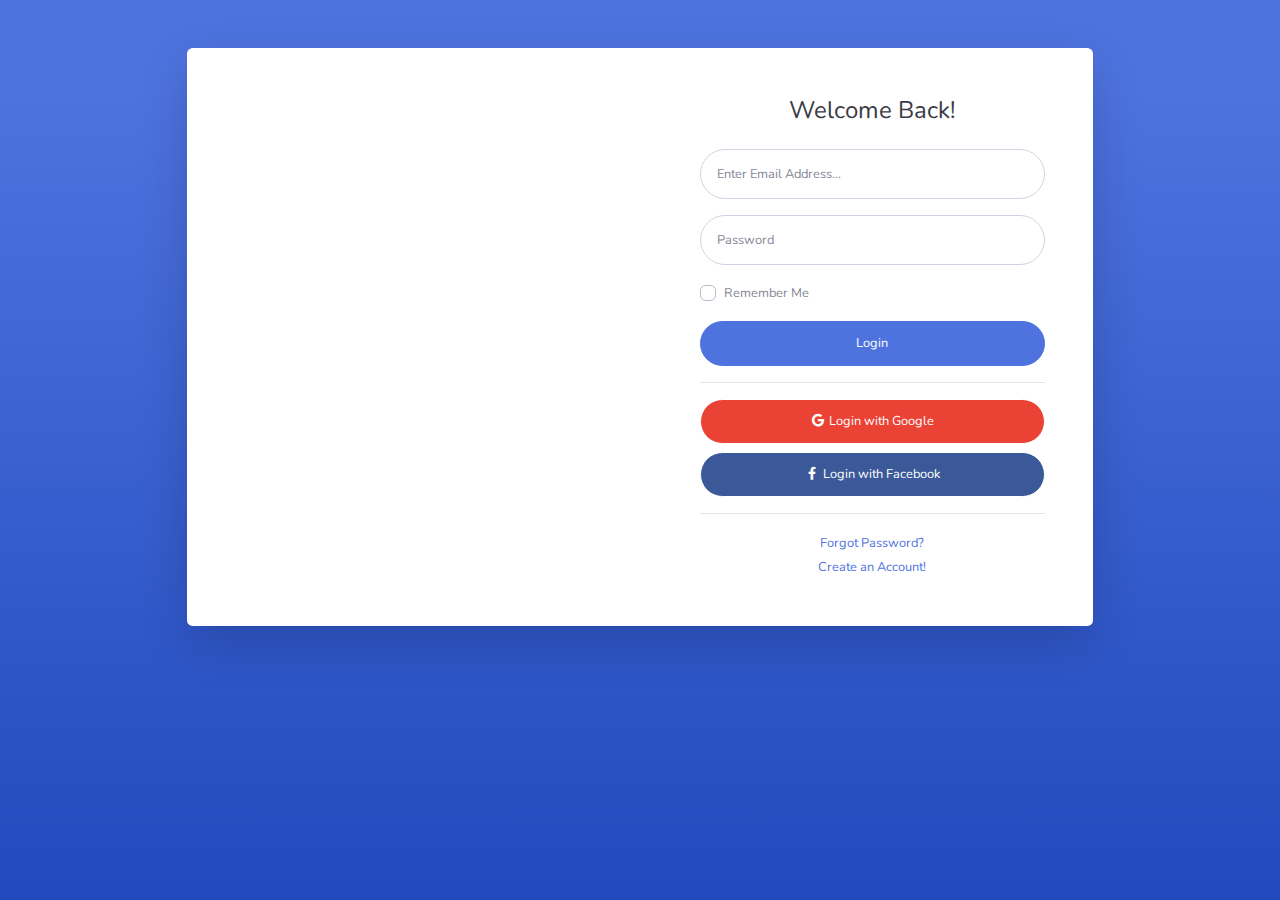
==== login.html @ 9b18bfa4 "First Commit" ====
<!DOCTYPE html>
<html lang="en">

<head>

    <meta charset="utf-8">
    <meta http-equiv="X-UA-Compatible" content="IE=edge">
    <meta name="viewport" content="width=device-width, initial-scale=1, shrink-to-fit=no">
    <meta name="description" content="">
    <meta name="author" content="">

    <title>SB Admin 2 - Login</title>

    <!-- Custom fonts for this template-->
    <link href="vendor/fontawesome-free/css/all.min.css" rel="stylesheet" type="text/css">
    <link
        href="https://fonts.googleapis.com/css?family=Nunito:200,200i,300,300i,400,400i,600,600i,700,700i,800,800i,900,900i"
        rel="stylesheet">

    <!-- Custom styles for this template-->
    <link href="css/sb-admin-2.min.css" rel="stylesheet">

</head>

<body class="bg-gradient-primary">

    <div class="container">

        <!-- Outer Row -->
        <div class="row justify-content-center">

            <div class="col-xl-10 col-lg-12 col-md-9">

                <div class="card o-hidden border-0 shadow-lg my-5">
                    <div class="card-body p-0">
                        <!-- Nested Row within Card Body -->
                        <div class="row">
                            <div class="col-lg-6 d-none d-lg-block bg-login-image"></div>
                            <div class="col-lg-6">
                                <div class="p-5">
                                    <div class="text-center">
                                        <h1 class="h4 text-gray-900 mb-4">Welcome Back!</h1>
                                    </div>
                                    <form class="user">
                                        <div class="form-group">
                                            <input type="email" class="form-control form-control-user"
                                                id="exampleInputEmail" aria-describedby="emailHelp"
                                                placeholder="Enter Email Address...">
                                        </div>
                                        <div class="form-group">
                                            <input type="password" class="form-control form-control-user"
                                                id="exampleInputPassword" placeholder="Password">
                                        </div>
                                        <div class="form-group">
                                            <div class="custom-control custom-checkbox small">
                                                <input type="checkbox" class="custom-control-input" id="customCheck">
                                                <label class="custom-control-label" for="customCheck">Remember
                                                    Me</label>
                                            </div>
                                        </div>
                                        <a href="index.html" class="btn btn-primary btn-user btn-block">
                                            Login
                                        </a>
                                        <hr>
                                        <a href="index.html" class="btn btn-google btn-user btn-block">
                                            <i class="fab fa-google fa-fw"></i> Login with Google
                                        </a>
                                        <a href="index.html" class="btn btn-facebook btn-user btn-block">
                                            <i class="fab fa-facebook-f fa-fw"></i> Login with Facebook
                                        </a>
                                    </form>
                                    <hr>
                                    <div class="text-center">
                                        <a class="small" href="forgot-password.html">Forgot Password?</a>
                                    </div>
                                    <div class="text-center">
                                        <a class="small" href="register.html">Create an Account!</a>
                                    </div>
                                </div>
                            </div>
                        </div>
                    </div>
                </div>

            </div>

        </div>

    </div>

    <!-- Bootstrap core JavaScript-->
    <script src="vendor/jquery/jquery.min.js"></script>
    <script src="vendor/bootstrap/js/bootstrap.bundle.min.js"></script>

    <!-- Core plugin JavaScript-->
    <script src="vendor/jquery-easing/jquery.easing.min.js"></script>

    <!-- Custom scripts for all pages-->
    <script src="js/sb-admin-2.min.js"></script>

</body>

</html>
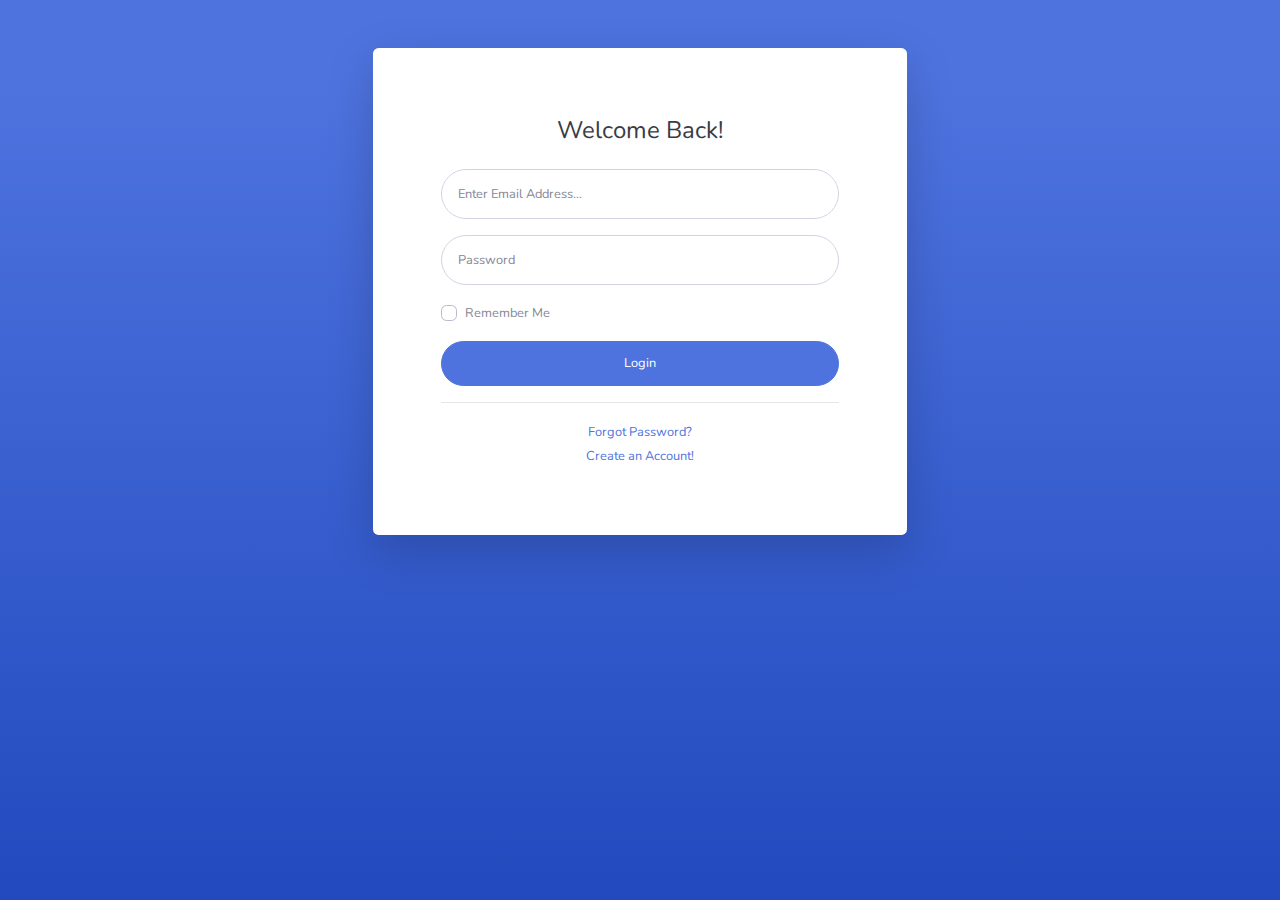
==== commit 4d190957: "Styling changes in Login" ====
--- a/login.html
+++ b/login.html
@@ -1,4 +1,4 @@
-<!DOCTYPE html>
+﻿<!DOCTYPE html>
 <html lang="en">
 
 <head>
@@ -29,14 +29,13 @@
         <!-- Outer Row -->
         <div class="row justify-content-center">
 
-            <div class="col-xl-10 col-lg-12 col-md-9">
+            <div class="col-lg-6">
 
                 <div class="card o-hidden border-0 shadow-lg my-5">
-                    <div class="card-body p-0">
+                    <div class="card-body">
                         <!-- Nested Row within Card Body -->
-                        <div class="row">
-                            <div class="col-lg-6 d-none d-lg-block bg-login-image"></div>
-                            <div class="col-lg-6">
+                        <div class="justify-content-center">
+                            
                                 <div class="p-5">
                                     <div class="text-center">
                                         <h1 class="h4 text-gray-900 mb-4">Welcome Back!</h1>
@@ -58,16 +57,10 @@
                                                     Me</label>
                                             </div>
                                         </div>
-                                        <a href="index.html" class="btn btn-primary btn-user btn-block">
+                                        <a href="#" id="loginButton" class="btn btn-primary btn-user btn-block">
                                             Login
                                         </a>
-                                        <hr>
-                                        <a href="index.html" class="btn btn-google btn-user btn-block">
-                                            <i class="fab fa-google fa-fw"></i> Login with Google
-                                        </a>
-                                        <a href="index.html" class="btn btn-facebook btn-user btn-block">
-                                            <i class="fab fa-facebook-f fa-fw"></i> Login with Facebook
-                                        </a>
+
                                     </form>
                                     <hr>
                                     <div class="text-center">
@@ -77,7 +70,7 @@
                                         <a class="small" href="register.html">Create an Account!</a>
                                     </div>
                                 </div>
-                            </div>
+                            
                         </div>
                     </div>
                 </div>
@@ -87,6 +80,17 @@
         </div>
 
     </div>
+
+    <script>
+
+        document.getElementById("loginButton").addEventListener("click", function () {
+            alert('Attempting to Login...');
+
+
+        });
+
+    </script>
+
 
     <!-- Bootstrap core JavaScript-->
     <script src="vendor/jquery/jquery.min.js"></script>
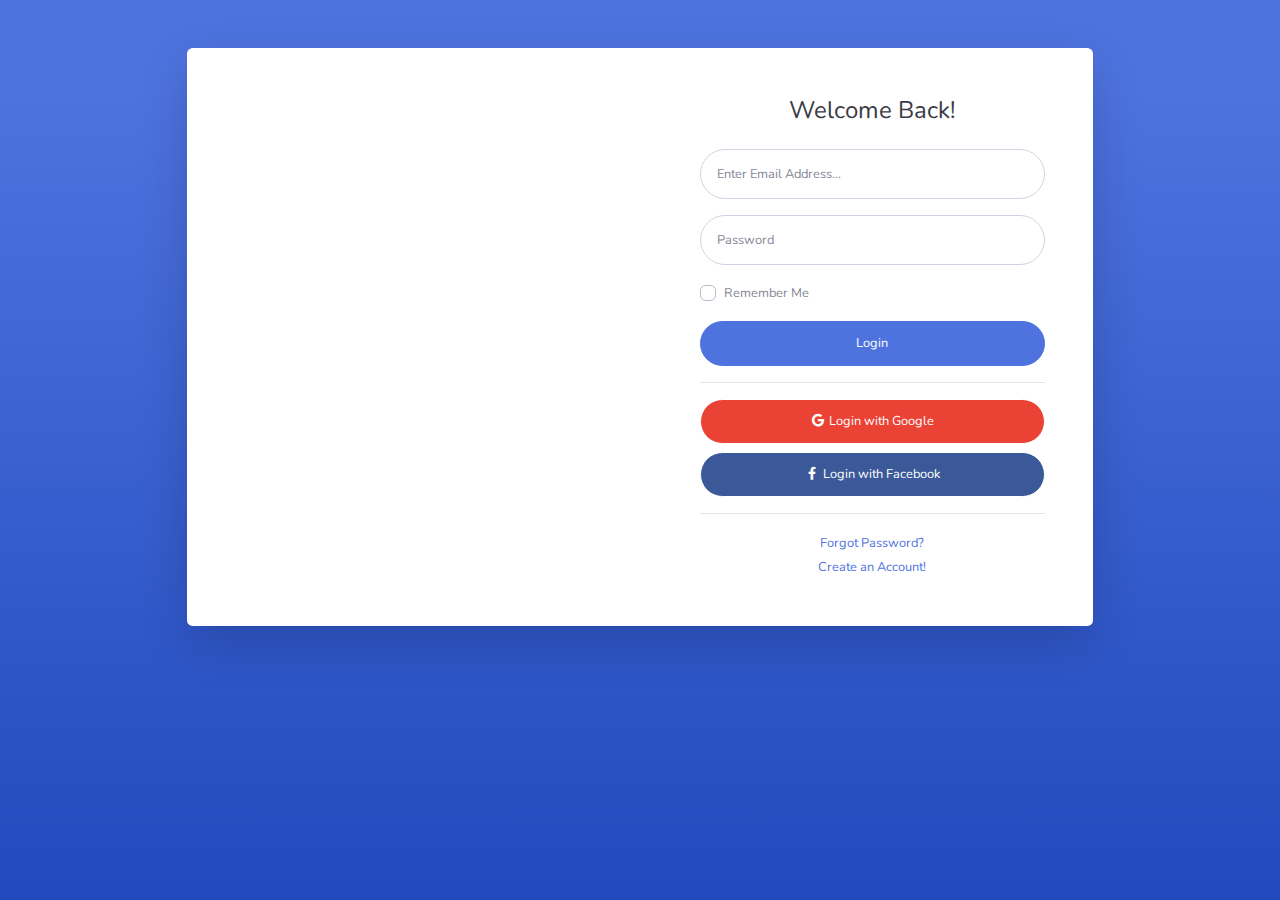
==== commit 70f92fa9: "May have broke it" ====
--- a/login.html
+++ b/login.html
@@ -1,4 +1,4 @@
-﻿<!DOCTYPE html>
+<!DOCTYPE html>
 <html lang="en">
 
 <head>
@@ -29,13 +29,14 @@
         <!-- Outer Row -->
         <div class="row justify-content-center">
 
-            <div class="col-lg-6">
+            <div class="col-xl-10 col-lg-12 col-md-9">
 
                 <div class="card o-hidden border-0 shadow-lg my-5">
-                    <div class="card-body">
+                    <div class="card-body p-0">
                         <!-- Nested Row within Card Body -->
-                        <div class="justify-content-center">
-                            
+                        <div class="row">
+                            <div class="col-lg-6 d-none d-lg-block bg-login-image"></div>
+                            <div class="col-lg-6">
                                 <div class="p-5">
                                     <div class="text-center">
                                         <h1 class="h4 text-gray-900 mb-4">Welcome Back!</h1>
@@ -57,10 +58,16 @@
                                                     Me</label>
                                             </div>
                                         </div>
-                                        <a href="#" id="loginButton" class="btn btn-primary btn-user btn-block">
+                                        <a href="index.html" class="btn btn-primary btn-user btn-block">
                                             Login
                                         </a>
-
+                                        <hr>
+                                        <a href="index.html" class="btn btn-google btn-user btn-block">
+                                            <i class="fab fa-google fa-fw"></i> Login with Google
+                                        </a>
+                                        <a href="index.html" class="btn btn-facebook btn-user btn-block">
+                                            <i class="fab fa-facebook-f fa-fw"></i> Login with Facebook
+                                        </a>
                                     </form>
                                     <hr>
                                     <div class="text-center">
@@ -70,7 +77,7 @@
                                         <a class="small" href="register.html">Create an Account!</a>
                                     </div>
                                 </div>
-                            
+                            </div>
                         </div>
                     </div>
                 </div>
@@ -80,17 +87,6 @@
         </div>
 
     </div>
-
-    <script>
-
-        document.getElementById("loginButton").addEventListener("click", function () {
-            alert('Attempting to Login...');
-
-
-        });
-
-    </script>
-
 
     <!-- Bootstrap core JavaScript-->
     <script src="vendor/jquery/jquery.min.js"></script>
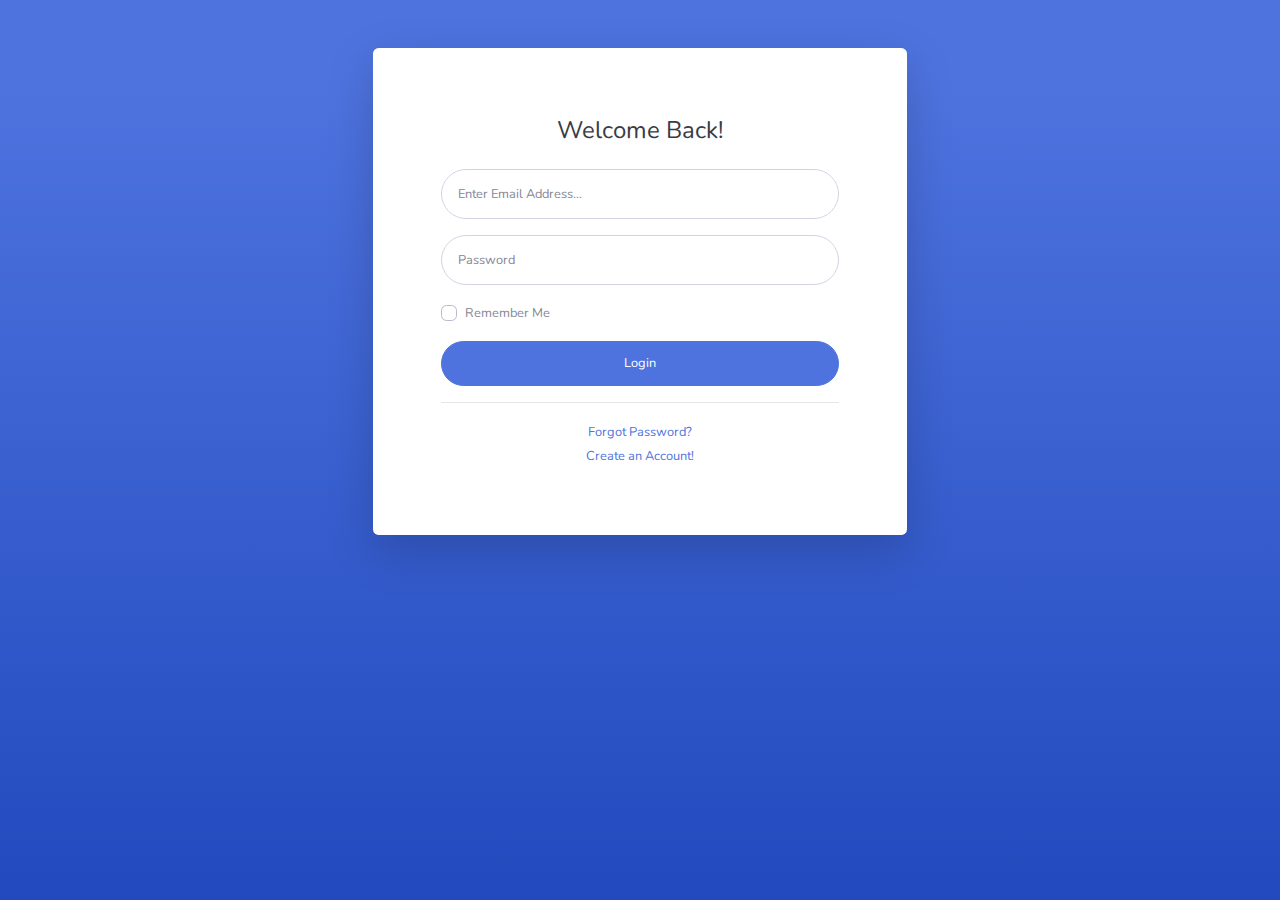
==== commit 3aa1e5a5: "Think I Fixed It pt1" ====
--- a/login.html
+++ b/login.html
@@ -1,4 +1,4 @@
-<!DOCTYPE html>
+﻿<!DOCTYPE html>
 <html lang="en">
 
 <head>
@@ -29,57 +29,52 @@
         <!-- Outer Row -->
         <div class="row justify-content-center">
 
-            <div class="col-xl-10 col-lg-12 col-md-9">
+            <div class="col-lg-6">
 
                 <div class="card o-hidden border-0 shadow-lg my-5">
-                    <div class="card-body p-0">
+                    <div class="card-body">
                         <!-- Nested Row within Card Body -->
-                        <div class="row">
-                            <div class="col-lg-6 d-none d-lg-block bg-login-image"></div>
-                            <div class="col-lg-6">
-                                <div class="p-5">
-                                    <div class="text-center">
-                                        <h1 class="h4 text-gray-900 mb-4">Welcome Back!</h1>
+                        <div class="justify-content-center">
+
+                            <div class="p-5">
+                                <div class="text-center">
+                                    <h1 class="h4 text-gray-900 mb-4">Welcome Back!</h1>
+                                </div>
+                                <form class="user">
+                                    <div class="form-group">
+                                        <input type="email" class="form-control form-control-user"
+                                               id="exampleInputEmail" aria-describedby="emailHelp"
+                                               placeholder="Enter Email Address...">
                                     </div>
-                                    <form class="user">
-                                        <div class="form-group">
-                                            <input type="email" class="form-control form-control-user"
-                                                id="exampleInputEmail" aria-describedby="emailHelp"
-                                                placeholder="Enter Email Address...">
+                                    <div class="form-group">
+                                        <input type="password" class="form-control form-control-user"
+                                               id="exampleInputPassword" placeholder="Password">
+                                    </div>
+                                    <div class="form-group">
+                                        <div class="custom-control custom-checkbox small">
+                                            <input type="checkbox" class="custom-control-input" id="customCheck">
+                                            <label class="custom-control-label" for="customCheck">
+                                                Remember
+                                                Me
+                                            </label>
                                         </div>
-                                        <div class="form-group">
-                                            <input type="password" class="form-control form-control-user"
-                                                id="exampleInputPassword" placeholder="Password">
-                                        </div>
-                                        <div class="form-group">
-                                            <div class="custom-control custom-checkbox small">
-                                                <input type="checkbox" class="custom-control-input" id="customCheck">
-                                                <label class="custom-control-label" for="customCheck">Remember
-                                                    Me</label>
-                                            </div>
-                                        </div>
-                                        <a href="index.html" class="btn btn-primary btn-user btn-block">
-                                            Login
-                                        </a>
-                                        <hr>
-                                        <a href="index.html" class="btn btn-google btn-user btn-block">
-                                            <i class="fab fa-google fa-fw"></i> Login with Google
-                                        </a>
-                                        <a href="index.html" class="btn btn-facebook btn-user btn-block">
-                                            <i class="fab fa-facebook-f fa-fw"></i> Login with Facebook
-                                        </a>
-                                    </form>
-                                    <hr>
-                                    <div class="text-center">
-                                        <a class="small" href="forgot-password.html">Forgot Password?</a>
                                     </div>
-                                    <div class="text-center">
-                                        <a class="small" href="register.html">Create an Account!</a>
-                                    </div>
+                                    <a href="#" id ="loginButton" class="btn btn-primary btn-user btn-block">
+                                        Login
+                                    </a>
+
+                                </form>
+                                <hr>
+                                <div class="text-center">
+                                    <a class="small" href="forgot-password.html">Forgot Password?</a>
+                                </div>
+                                <div class="text-center">
+                                    <a class="small" href="register.html">Create an Account!</a>
                                 </div>
                             </div>
                         </div>
                     </div>
+
                 </div>
 
             </div>
@@ -87,6 +82,20 @@
         </div>
 
     </div>
+
+    <script>
+
+        document.getElementById("loginButton").addEventListener("click", function () {
+            alert('Attempting to Login...');
+
+
+        });
+
+    </script>
+
+
+
+
 
     <!-- Bootstrap core JavaScript-->
     <script src="vendor/jquery/jquery.min.js"></script>
